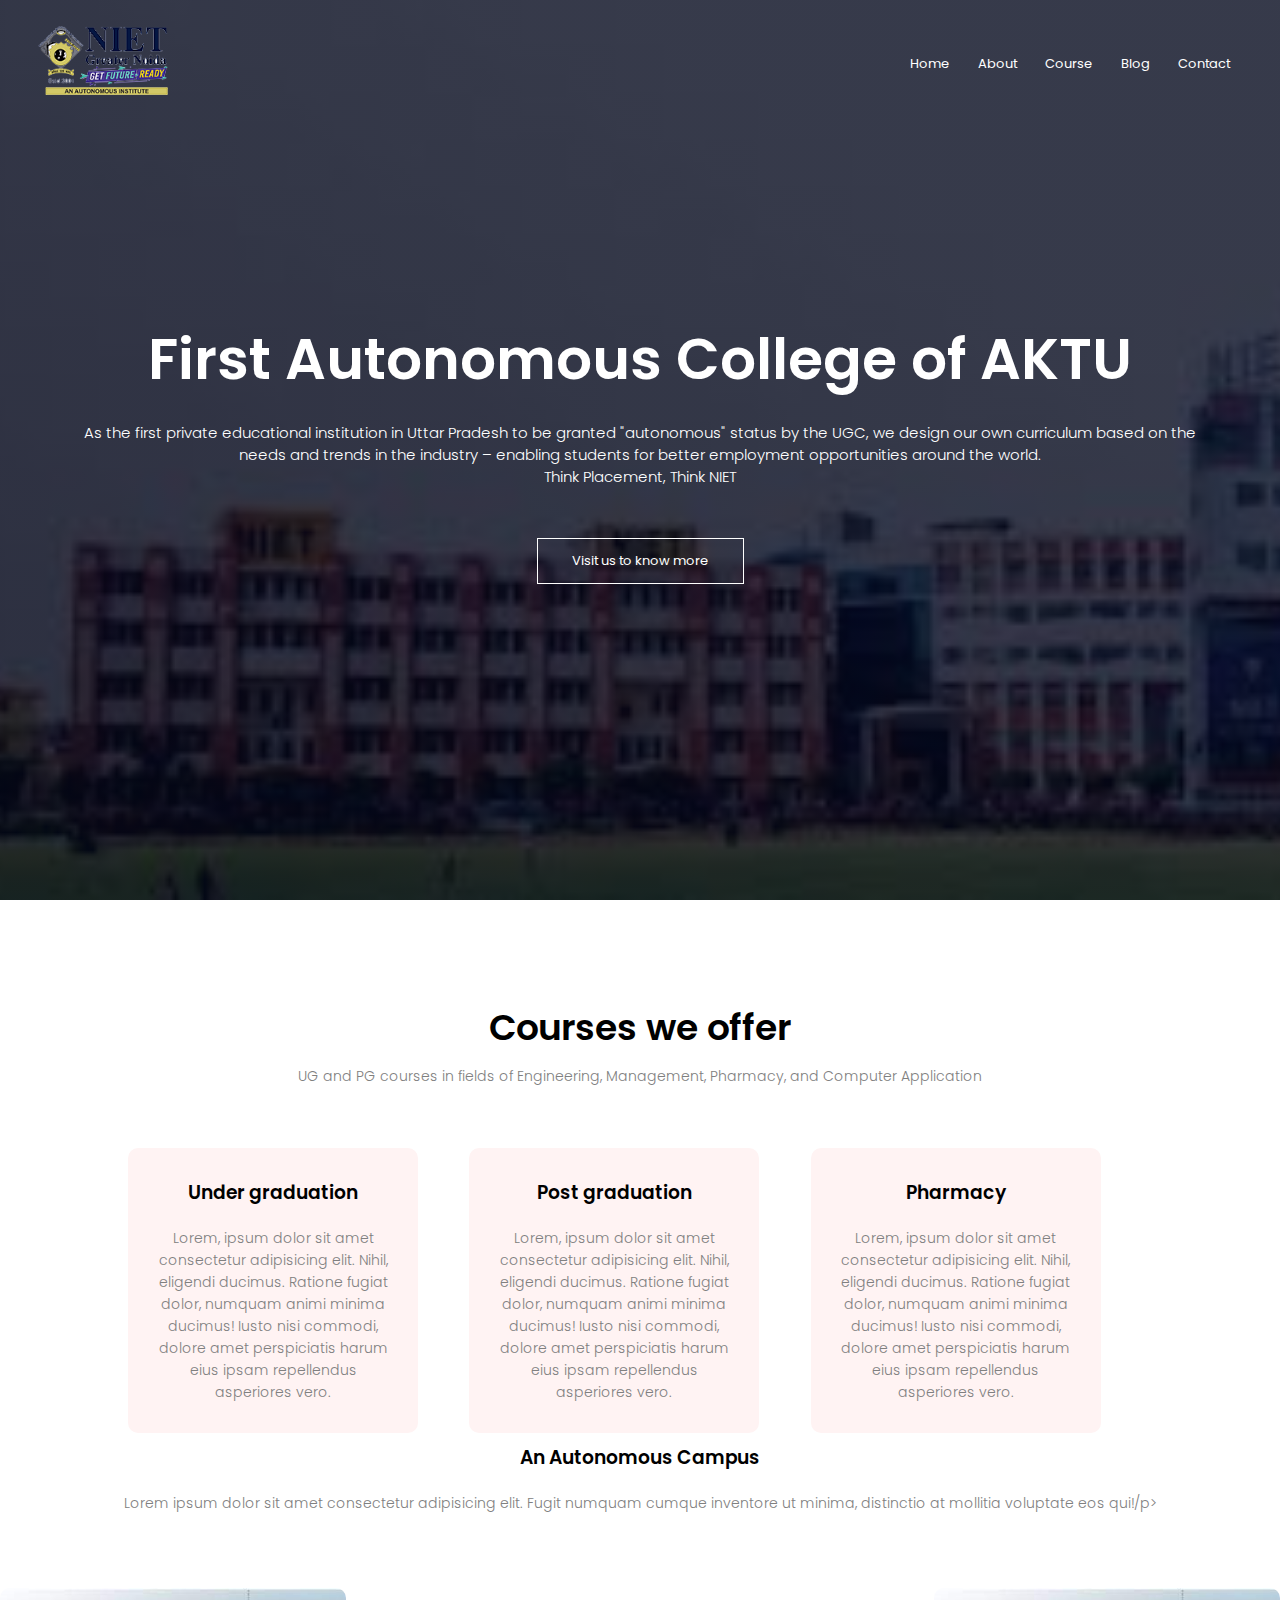
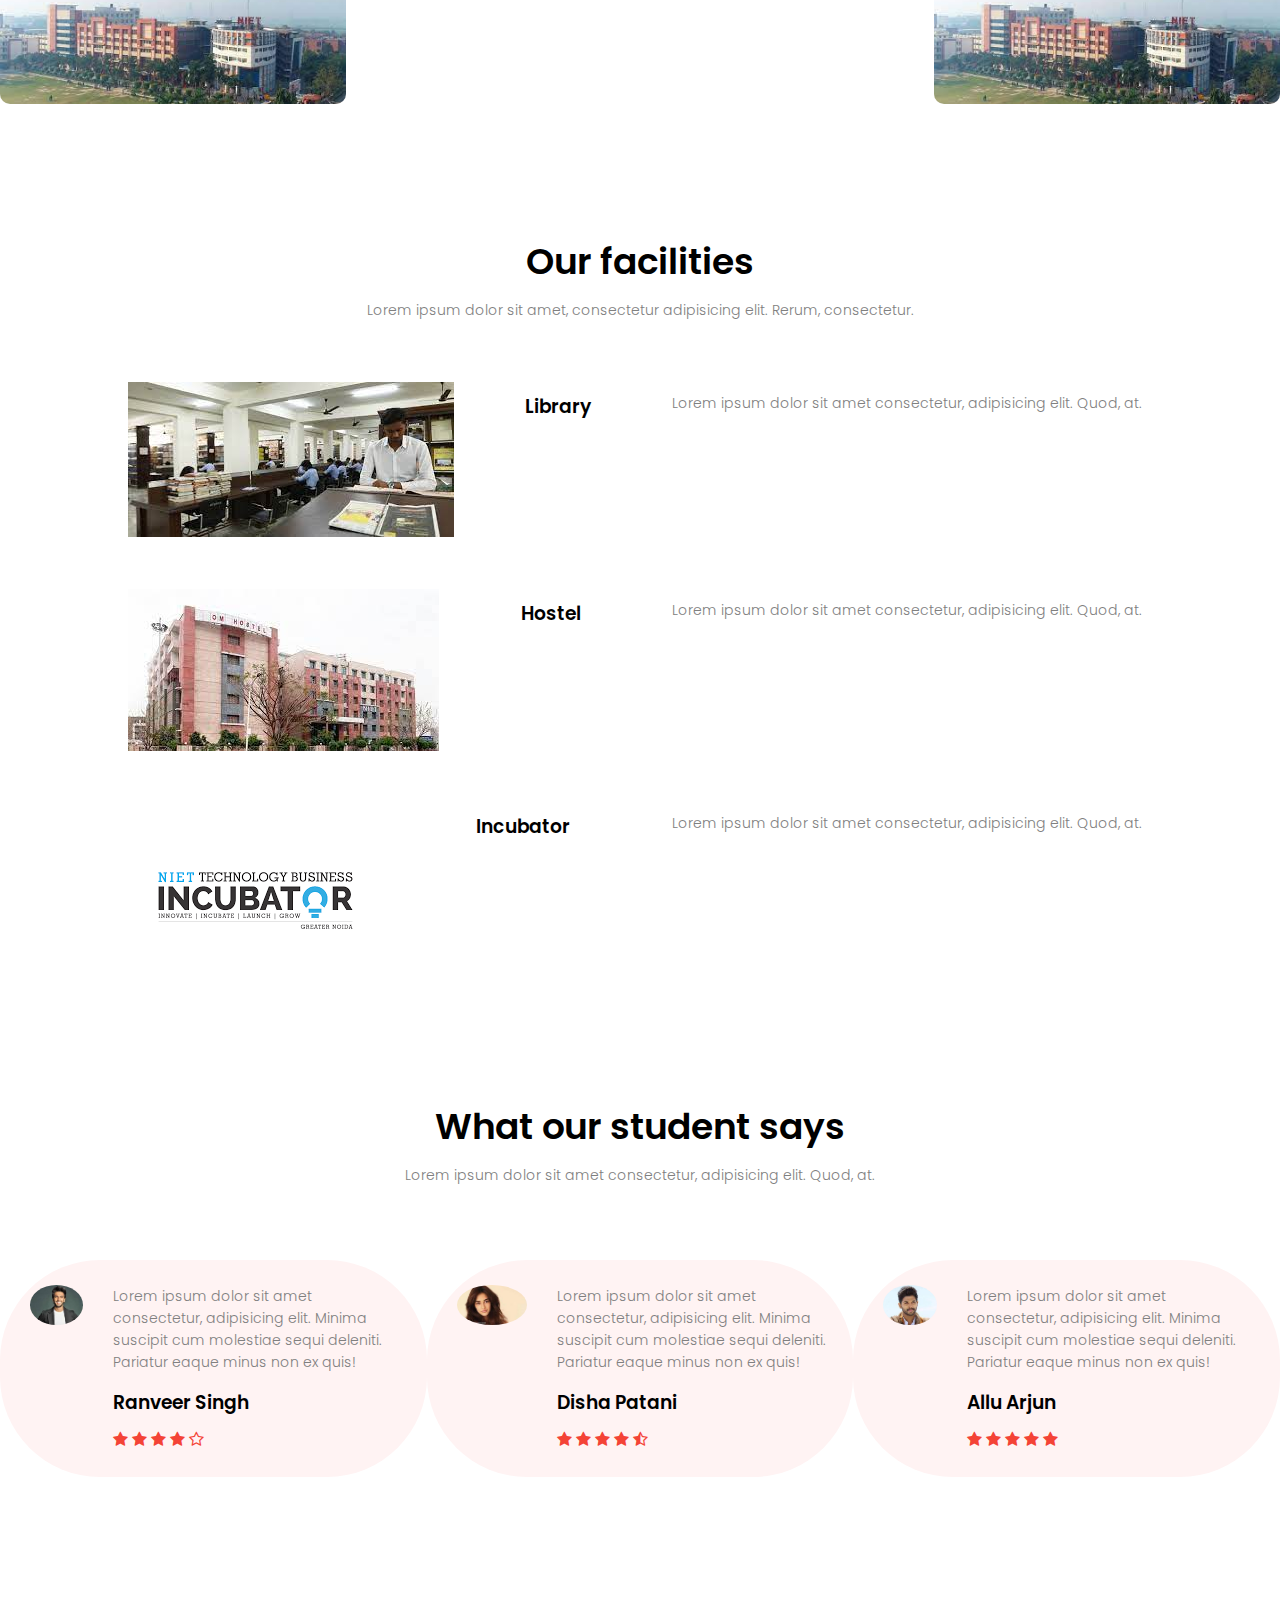
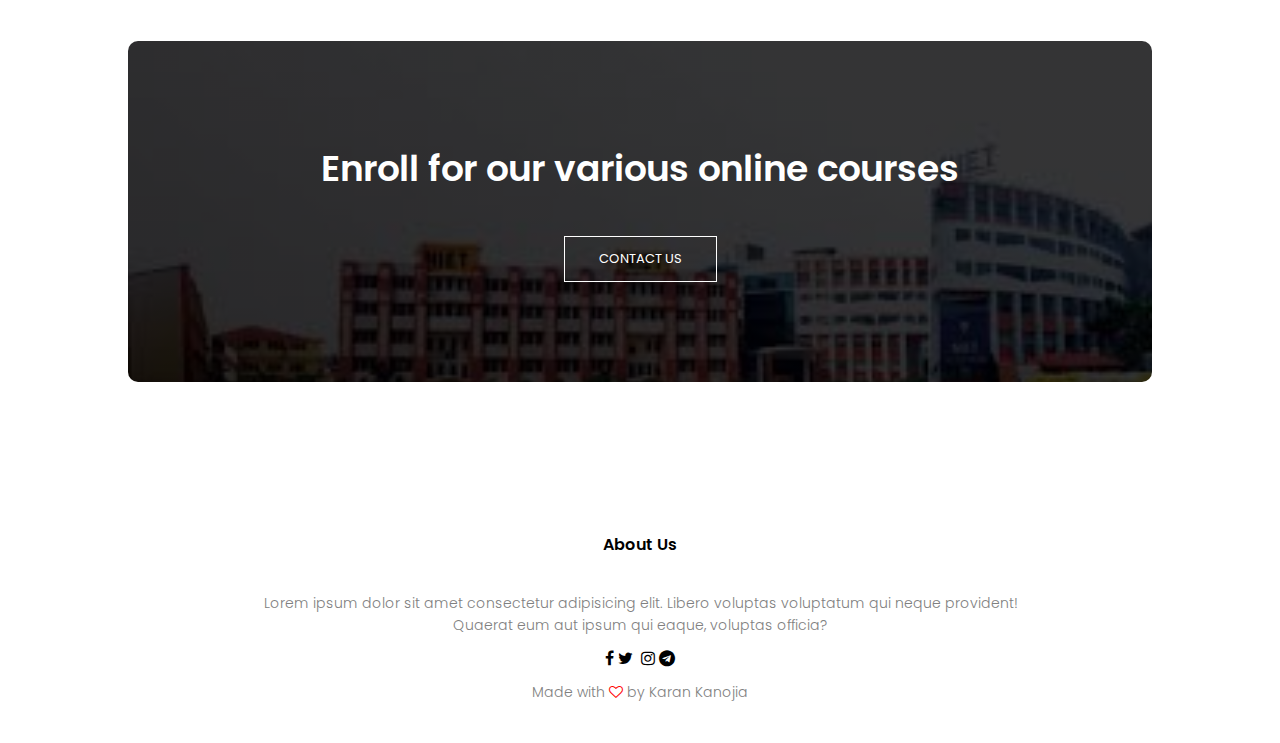
==== index.html @ f3db50bd "in progress" ====
<!DOCTYPE html>
<html lang="en">

<head>
    <meta charset="UTF-8">
    <meta http-equiv="X-UA-Compatible" content="IE=edge">
    <meta name="viewport" content="width=device-width, initial-scale=1.0">
    <title>NIET</title>
    <link rel="stylesheet" href="style.css">
    <link
        href="https://fonts.googleapis.com/css2?family=Alkalami&family=Inter+Tight:ital,wght@1,200&family=Poppins:ital,wght@0,200;0,700;1,600;1,700;1,800&family=Source+Sans+Pro:ital,wght@0,600;1,700&display=swap"
        rel="stylesheet">
    <link href="https://stackpath.bootstrapcdn.com/font-awesome/4.7.0/css/font-awesome.min.css" rel="stylesheet"
        integrity="sha384-wvfXpqpZZVQGK6TAh5PVlGOfQNHSoD2xbE+QkPxCAFlNEevoEH3Sl0sibVcOQVnN" crossorigin="anonymous">
</head>

<body>
    <section class="header">
        <nav>
            <a href="index.html"><img src="img/logo.png"></a>
            <div class="nav-links" id="navLinks">
                <i class="fa fa-times" onclick="hideMenu()"></i>
                <ul>
                    <li><a href="">Home</a></li>
                    <li><a href="">About</a></li>
                    <li><a href="">Course</a></li>
                    <li><a href="">Blog</a></li>
                    <li><a href="">Contact</a></li>
                </ul>
            </div>
            <i class="fa fa-bars" onclick="showMenu()"></i>
        </nav>
        <div class="text-box">
            <h1>First Autonomous College of AKTU</h1>
            <p>As the first private educational institution in Uttar Pradesh to be granted "autonomous" status by the
                UGC, we design
                our own curriculum based on the needs and trends in the industry – enabling students for better
                employment opportunities
                around the world.<br>Think Placement, Think NIET</p>
            <a href="" class="hero-btn">Visit us to know more</a>
        </div>

    </section>

    <section class="course">
        <h1>Courses we offer</h1>
        <p>UG and PG courses in fields of Engineering, Management, Pharmacy, and Computer Application</p>

        <div class="row">
            <div class="course-col">
                <h3>Under graduation</h3>
                <p>Lorem, ipsum dolor sit amet consectetur adipisicing elit. Nihil, eligendi ducimus. Ratione fugiat
                    dolor,
                    numquam animi minima ducimus! Iusto nisi commodi, dolore amet perspiciatis harum eius ipsam
                    repellendus
                    asperiores vero.</p>
            </div>
            <div class="course-col">
                <h3>Post graduation</h3>
                    <p>Lorem, ipsum dolor sit amet consectetur adipisicing elit. Nihil, eligendi ducimus. Ratione
                        fugiat dolor,
                        numquam animi minima ducimus! Iusto nisi commodi, dolore amet perspiciatis harum eius ipsam
                        repellendus
                        asperiores vero.</p>
            </div>
            <div class="course-col">
                <h3>Pharmacy</h3>
                <p>Lorem, ipsum dolor sit amet consectetur adipisicing elit. Nihil, eligendi ducimus. Ratione fugiat
                    dolor, numquam animi minima ducimus! Iusto nisi commodi, dolore amet perspiciatis harum eius ipsam
                    repellendus asperiores vero.</p>
            </div>
        </div>
    </section>
    <section class="capmus">
        <h3>An Autonomous Campus</h3>
        <p class="para">Lorem ipsum dolor sit amet consectetur adipisicing elit. Fugit numquam cumque inventore ut minima, distinctio at mollitia voluptate eos qui!/p>
        
            <div class="row">
                <div class="campus-col">
                    <img src="img/back.jpg" alt="">
                    <div class="layer">
                        <h3>Greater Nodia</h3>
                    </div>
                </div>
                <div class="campus-col">
                    <img src="img/back.jpg" alt="">
                    <div class="layer">
                        <h3>Greater Nodia</h3>
                    </div>
                </div>

            </div>
    </section>

    <!-------Facilities-------->
    <section  class="facilities">
        <h1>Our facilities</h1>
        <p>Lorem ipsum dolor sit amet, consectetur adipisicing elit. Rerum, consectetur.</p>

        <div class="row">
            <img src="img/library.jpg" alt="">
            <h3>Library</h3>
            <p>Lorem ipsum dolor sit amet consectetur, adipisicing elit. Quod, at.</p>
        </div>
        <div class="row">
            <img src="img/hostel.jpg" alt="">
            <h3>Hostel</h3>
            <p>Lorem ipsum dolor sit amet consectetur, adipisicing elit. Quod, at.</p>
        </div>
        <div class="row">
            <img src="img/incubator.png" alt="">
            <h3>Incubator</h3>
            <p>Lorem ipsum dolor sit amet consectetur, adipisicing elit. Quod, at.</p>
        </div>
    </section>

    <!-- Testimonial -->
    <section class="testimonials">
        <h1>What our student says</h1>
        <p>Lorem ipsum dolor sit amet consectetur, adipisicing elit. Quod, at.</p>

        <div class="row">
            <div class="testimonial-col">
                <img src="img/user1.jpg" alt="">
                <div>
                    <p>Lorem ipsum dolor sit amet consectetur, adipisicing elit. Minima suscipit cum molestiae sequi deleniti. Pariatur eaque minus non ex quis!</p>
                    <h3>Ranveer Singh</h3>
                    <i class="fa fa-star"></i>
                    <i class="fa fa-star"></i>
                    <i class="fa fa-star"></i>
                    <i class="fa fa-star"></i>
                    <i class="fa fa-star-o"></i>
                </div>
            </div>
            <div class="testimonial-col">
                <img src="img/user3.jpg" alt="">
                <div>
                    <p>Lorem ipsum dolor sit amet consectetur, adipisicing elit. Minima suscipit cum molestiae sequi deleniti.
                        Pariatur eaque minus non ex quis!</p>
                    <h3>Disha Patani</h3>
                    <i class="fa fa-star"></i>
                    <i class="fa fa-star"></i>
                    <i class="fa fa-star"></i>
                    <i class="fa fa-star"></i>
                    <i class="fa fa-star-half-o"></i>
                </div>
            </div>
            <div class="testimonial-col">
                <img src="img/user2.jpg" alt="">
                <div>
                    <p>Lorem ipsum dolor sit amet consectetur, adipisicing elit. Minima suscipit cum molestiae sequi deleniti.
                        Pariatur eaque minus non ex quis!</p>
                    <h3>Allu Arjun</h3>
                    <i class="fa fa-star"></i>
                    <i class="fa fa-star"></i>
                    <i class="fa fa-star"></i>
                    <i class="fa fa-star"></i>
                    <i class="fa fa-star"></i>
                </div>
            </div>
        </div>

    </section>


    <!-- Call to action -->

    <section class="cta">
        <h1>Enroll for our various online courses</h1>
        <a href="" class="hero-btn">CONTACT US</a>
    </section>

    <!--Footer -->
    <section class="footer">
        <h4>About Us</h4>
        <P>Lorem ipsum dolor sit amet consectetur adipisicing elit. Libero voluptas voluptatum qui neque provident! <br>Quaerat eum aut ipsum qui eaque, voluptas officia?</P>

        <div class="icons">
            <i class="fa fa-facebook"></i>
            <i class="fa fa-twitter"></i>
            <i class="fa fa-linkedln"></i>
            <i class="fa fa-instagram"></i>
            <i class="fa fa-telegram"></i>
        </div>
        <p>Made with <i class="fa fa-heart-o"></i> by Karan Kanojia</p>
    </section>

    <script>
        var navLinks = document.getElementById("navLinks");
        function showMenu() {
            navLinks.style.right = "0";
        }

        function hideMenu() {
            navLinks.style.right = "-200px";
        }
    </script>
</body>

</html>
---- style.css ----
*{
    margin: 0;
    padding: 0;
    font-family: 'Poppins',sans-serif;
}

.header {
    min-height: 100vh;
    width: 100%;
    background-image: linear-gradient(rgba(4,9,30,0.7),rgba(4, 9, 30, 0.7)), url(img/cover.jpg);
    background-position: center;
    background-size: cover;
    position: relative;
}

nav {
    display: flex;
    padding: 2% 3%;
    justify-content: space-between;
    align-items: center;
}

nav img {
    width: 130px;
}

.nav-links {
    flex: 1;
    text-align: right;
}

.nav-links ul li {
    list-style: none;
    display: inline-block;
    padding: 8px 12px;
    position: relative;
}

.nav-links ul li a {
    color: #fff;
    text-decoration: none;
    font-size: 13px;
}

.nav-links ul li a::after {
    content: '';
    width: 0%;
    height: 2px;
    background: #f44336;
    display: block;
    margin: auto;
}

.nav-links ul li :hover::after {
    width: 100%;
}

.text-box {
    width: 90%;
    color: #fff;
    position: absolute;
    top: 50%;
    left: 50%;
    transform: translate(-50%,-50%);
    text-align: center;
}

.text-box h1{
    font-size: 57px;
}

.text-box p{
    margin: 10px 0 40px;
    font-size: 15px;
    color: #fff;

}

.hero-btn {
    display: inline-block;
    text-decoration: none;
    color: #fff;
    border: 1px solid #fff;
    padding: 12px 34px;
    font-size: 13px;
    background: transparent;
    position: relative;
    cursor: pointer;
}

.hero-btn:hover {
    border: 1px solid #f44336;
    background:#f44336;
    transition: 1s;
}

nav .fa {
    display: none;
}

@media(max-width: 700px){
    .text-box h1{
        font-size: 20px;
    }
    .nav-links ul li {
        display: block;
    }
    .nav-links {
        position: absolute;
        background: #f44336;
        height: 100vh;
        width: 200px;
        top: 0;
        right: -200px;
        text-align: left;
        z-index: 2;
        transition: 1s;
    }
    nav .fa {
        display: block;
        color: #fff;
        margin: 10px;
        font-size: 22px;
        cursor: pointer;
    }
    .nav-links ul {
        padding: 30px;
    }
}



/*----- course ----- */
.course {
    width: 80%;
    margin: auto;
    text-align: center;
    padding-top: 100px;
}
h1{
    font-size: 36px;
    font-weight: 600;
}

p {
    color: grey;
    font-size: 14px;
    font-weight: 300;
    line-height: 22px;
    padding: 10px;
}

.row {
    margin-top: 5%;
    display: flex;
    justify-content: space-between;
}

.course-col {
    flex-basis: 31%;
    background: #fff3f3;
    border-radius: 10px;
    margin-right: 5%;
    padding: 20px 12px;
    box-sizing: border-box;
    transition: 0.5s;
}

h3 {
    text-align: center;
    font-weight: 600;
    margin: 10px 0;
}

.course-col:hover {
    box-shadow: 0 0 20px 0px rgba(0, 0, 0, 0.2);
}

@media(max-width: 700px) {
    .row {
        flex-direction: column;
        
    }
}

/*----- campus ----- */
.campus {
    width: 80%;
    margin: auto;
    text-align: center;
    padding-top: 50px;
}

.campus-col {
    flex-basis: 27%;
    border-radius: 10px;
    margin-bottom: 30px;
    position: relative;
    overflow: hidden;
}

.campus-col img {
    width: 100%;
    display: block;
}

.layer {
    background: transparent;
    height: 100%;
    width: 100%;
    position: absolute;
    top: 0;
    left: 0;
    transition: 0.5s;
}

.layer:hover {
    background: rgba(226, 0, 0, 0.7);
}

.para {
    text-align: center;
}

.layer h3 {
    width: 100%;
    font-weight: 500;
    color: #fff;
    font-size: 26px;
    bottom: 0;
    left: 50%;
    transform: translateX(-50%);
    position: absolute;
    opacity: 0;
    transition: 0.5s;
}

.layer:hover h3 {
    bottom: 40%;
    opacity: 1;
}

/* Facilities */

.facilities {
    width: 80%;
    margin: auto;
    text-align: center;
    padding-top: 100px;
}

.facilities-col {
    flex-basis: 31%;
    border-radius: 10px;
    margin-bottom: 5%;
    text-align: left;
}

.facilities-col img {
    width: 100%;
    border-radius: 10px;
}

.facilities-col p{
    padding: 0;
}

.facilities-col h3 {
    margin-top: 16px;
    margin-bottom: 15px;
    text-align: left;
}

/* testimnial */

.testimonials {
    width: 100%;
    margin: auto;
    padding-top: 100px;
    text-align: center;
}

.testimonial-col {
    flex-basis: 44%;
    border-radius: 100px;
    margin-bottom: 5%;
    text-align: left;
    background: #fff3f3;
    padding: 25px;
    cursor: pointer;
    display: flex;
}

.testimonial-col img {
    height: 40px;
    margin-left: 5px;
    margin-right: 30px;
    border-radius: 50%;
}

.testimonial-col p {
    padding: 0;
}

.testimonial-col h3 {
    margin-top: 15px;
   text-align: left;
}

.testimonial-col .fa {
    color: #f44336;
}

@media(max-width: 700px) {
    .testimonial-col img {
        margin-left: 0px;
        margin-right: 15px;
    }
}

/* Call to action */

.cta {
    margin: 100px auto;
    width: 80%;
    background-image: linear-gradient(rgba(0,0,0,0.7), rgba(0,0,0,0.7)),
    url(img/cover.jpg);
    background-position: center;
    background-size: cover;
    border-radius: 10px;
    text-align: center;
    padding: 100px 0;
}

.cta h1 {
    color: #fff;
    margin-bottom: 40px;
    padding: 0;
}

@media(max-width: 700px){
    .cta h1 {
        font-size: 24px;
    }
}

    /* footer */

.footer {
    width: 100%;
    text-align: center;
    padding: 30px 0;
}

.footer h4 {
    margin-bottom: 25px;
    margin-top: 20px;
    font-weight: 600;
}

/* .icons .fa {
    color: #f44336;
    margin: 0 13px;
    cursor: pointer;
    padding: 18px 0;
} */

.fa-heart-o {
    color: red;
}

    /* about us page */

.sub-header {
    height: 50vh;
    width: 100%;
    background-image: linear-gradient(rgba(4,9,30,0.7),rgba(4, 9, 30, 0.7)),url(img/banner.jpg);
    background-position: center;
    background-size: cover;
    color: #fff;
}

.sub-header h1{
    margin-top: 100px;
    text-align: center;
}

.about-us{
    width: 80%;
    margin: auto;
    padding: auto;
    padding-top: 80px;
    padding-bottom: 50p;
}

.about-col {
    flex-basis: 48%;
    padding: 30px 2px;
}

.about-col img {
    width: 100%;
}

.about-col h1 {
    padding-top: 0;
}

.about-col p {
    padding-top: 15px 0 25px;
}

.red-btn {
    border: 1px solid #f44336;
    background: transparent;
    color: #f44336;
}

.red-btn:hover {
    color:#fff;
}

    /*----blog-contet---*/

.blog-content {
    width: 80%;
    margin: auto;
    padding: 60px 0;
}

.blog-left {
    flex-basis: 65%;
}

.blog-left img {
    width: 100%;
}

.blog-left h2 {
    color: #222;
    font-weight: 600;
    margin: 30px 0;
    padding-left: 60px;
}

.blog-left p{
    color: #999;
    padding-left: 60px;
}


.blog-right {
    flex-basis: 32%;
}

.blog-right h3 {
    background: #f44336;
    color: #fff;
    padding: 7px 0;
    font-size: 16px;
    margin-bottom: 20px;
}

.blog-right div {
    display: flex;
    align-items: center;
    justify-content: space-between;
    color: #555;
    padding: 8px;
    padding-left:35px;
    padding-right: 37px;
    box-sizing: border-box;
}


.comment-box {
    border: 1px solid #ccc;
    margin: 50px ;
    padding: 10px 60px;
}

.comment-box h3 {
    text-align: left;
}

.comment-form input, .comment-form textarea {
    width: 100%;
    padding: 10px;
    margin: 15px 0;
    box-sizing: border-box;
    border: none;
    outline: none;
    background: #f0f0f0;
}

.comment-form button {
    margin: 10px 0;
}

@media(max-width: 700px) {
    .sub-header h1 {
        font-size: 24px;
    }
}
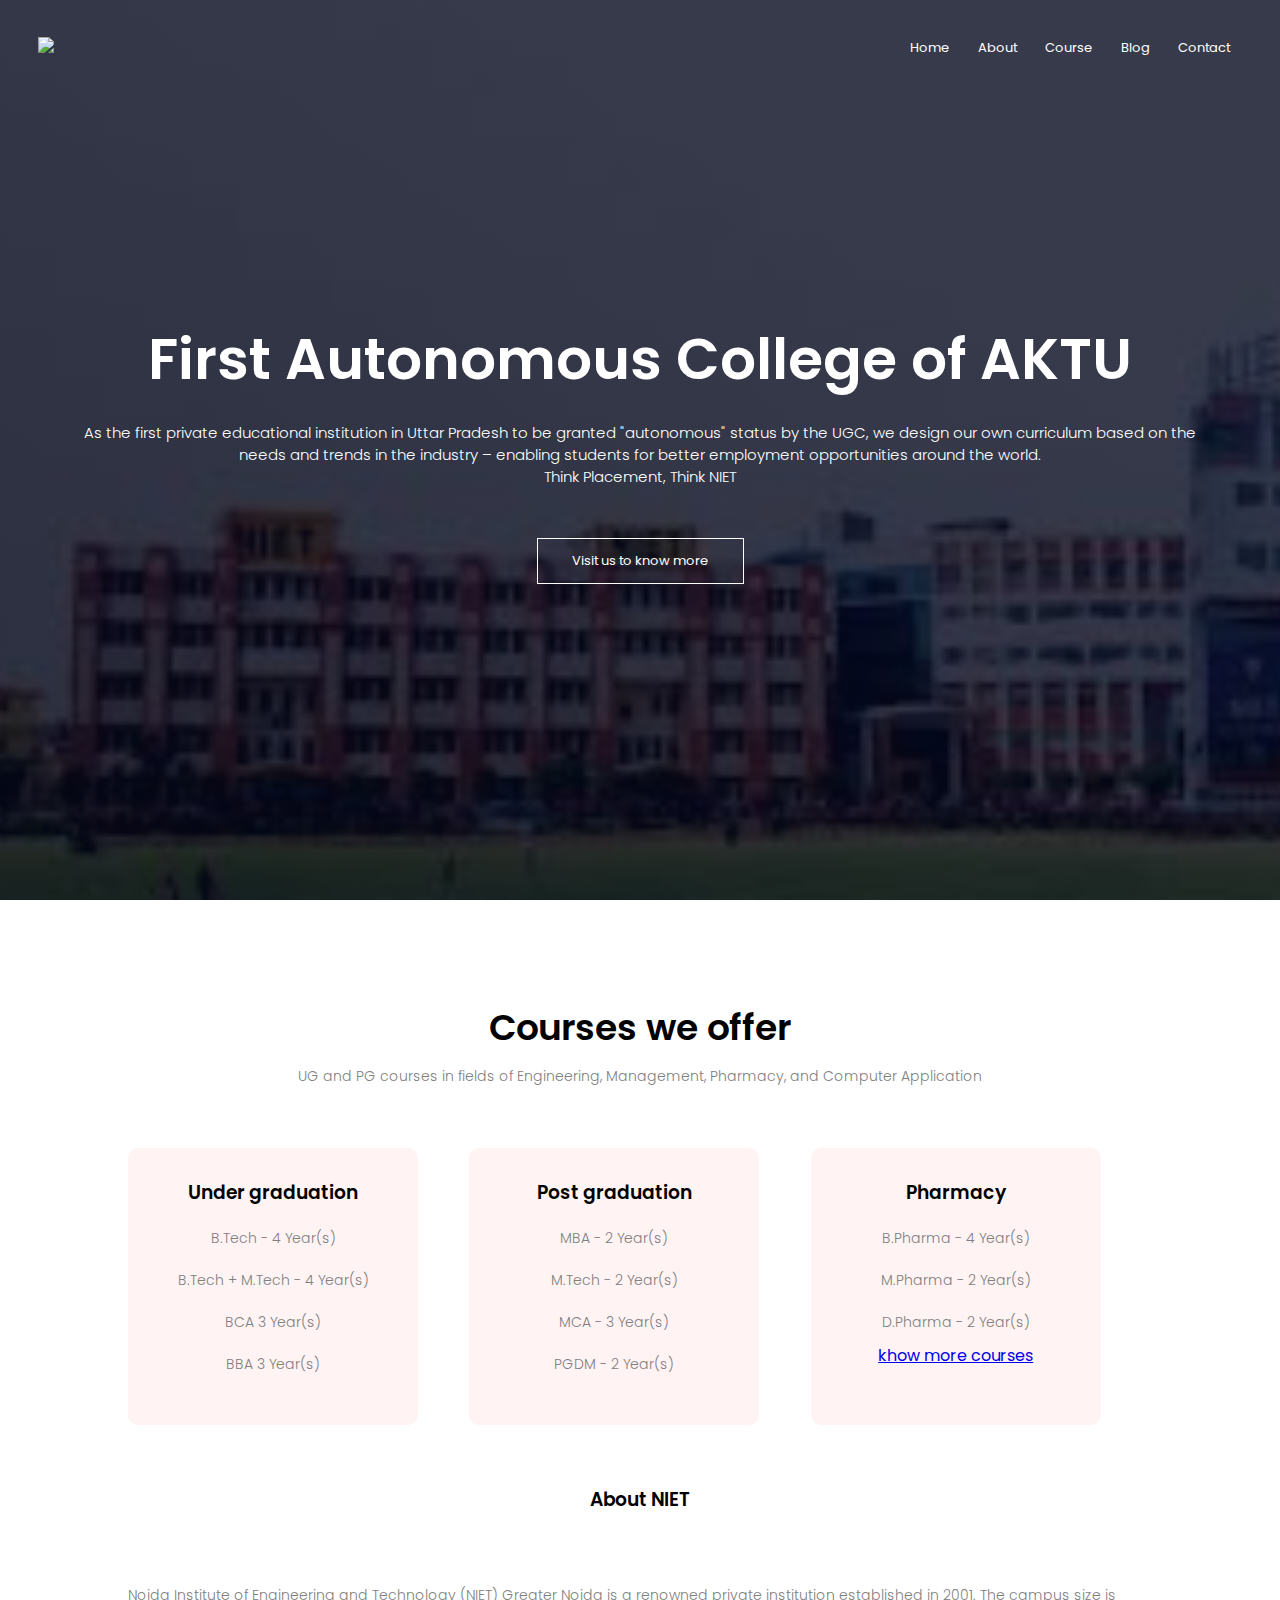
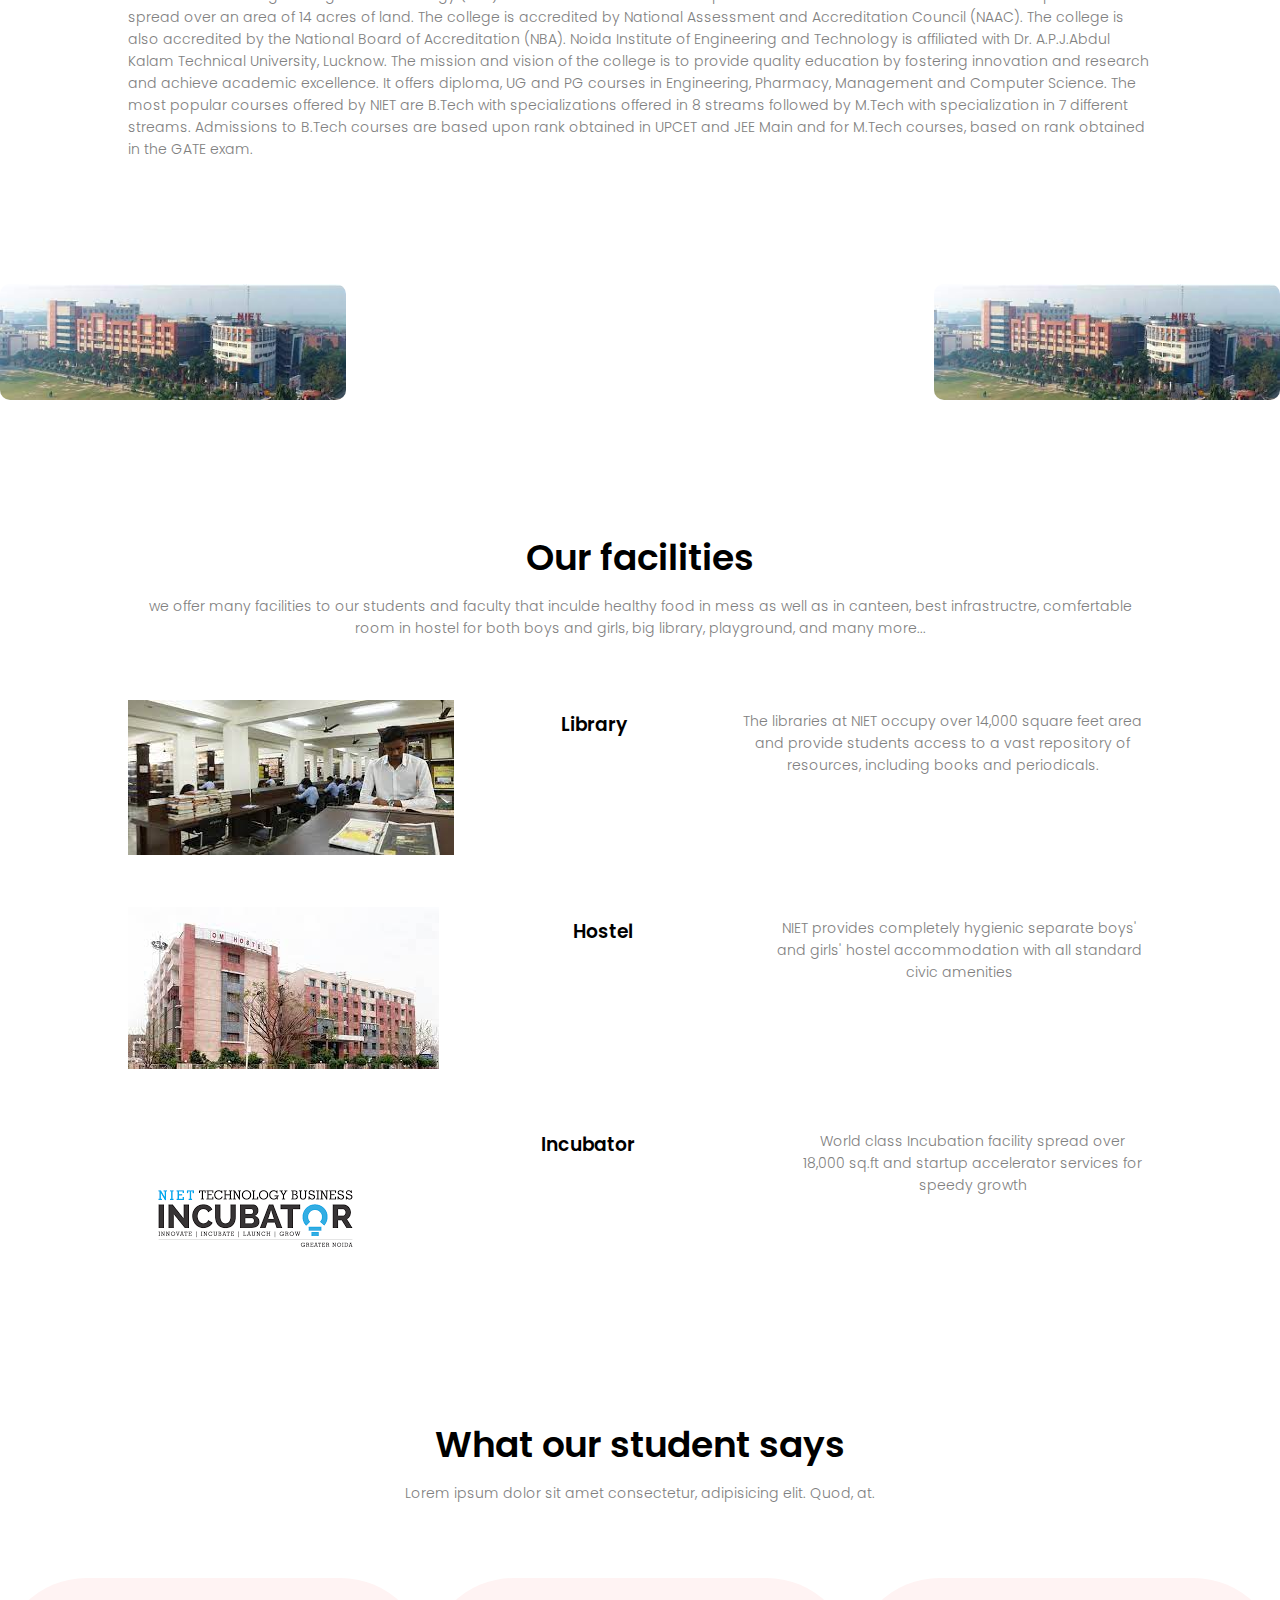
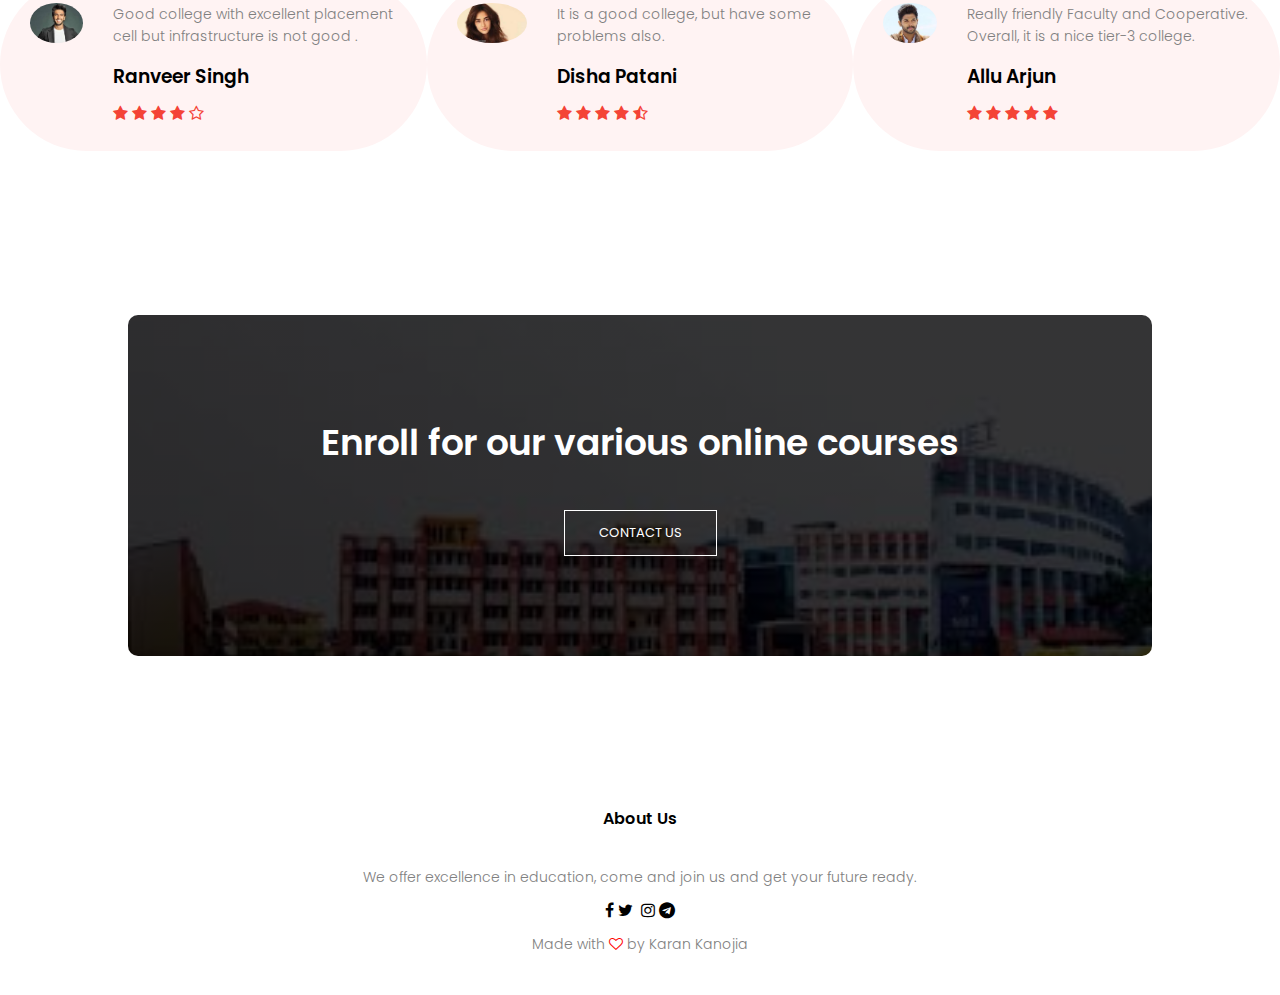
==== commit 432e406a: "modified content" ====
--- a/index.html
+++ b/index.html
@@ -17,15 +17,15 @@
 <body>
     <section class="header">
         <nav>
-            <a href="index.html"><img src="img/logo.png"></a>
+            <a href="index.html"><img src="https://www.dialeducation.com/assets/images/college/logo_1614573278.png"></a>
             <div class="nav-links" id="navLinks">
                 <i class="fa fa-times" onclick="hideMenu()"></i>
                 <ul>
-                    <li><a href="">Home</a></li>
-                    <li><a href="">About</a></li>
-                    <li><a href="">Course</a></li>
-                    <li><a href="">Blog</a></li>
-                    <li><a href="">Contact</a></li>
+                    <li><a href="index.html">Home</a></li>
+                    <li><a href="about.html">About</a></li>
+                    <li><a href="course.html">Course</a></li>
+                    <li><a href="blog.html">Blog</a></li>
+                    <li><a href="contact.html">Contact</a></li>
                 </ul>
             </div>
             <i class="fa fa-bars" onclick="showMenu()"></i>
@@ -49,68 +49,94 @@
         <div class="row">
             <div class="course-col">
                 <h3>Under graduation</h3>
-                <p>Lorem, ipsum dolor sit amet consectetur adipisicing elit. Nihil, eligendi ducimus. Ratione fugiat
-                    dolor,
-                    numquam animi minima ducimus! Iusto nisi commodi, dolore amet perspiciatis harum eius ipsam
-                    repellendus
-                    asperiores vero.</p>
+                <!-- <a href="https://zollege.in/college/169064-niet-greater-noida/courses-fees?slug=bachelor-of-technology-btech&course_type=Full-Time" target="_blank">B.Tech - 4 Year(s)</a> -->
+                <p>B.Tech - 4 Year(s)</p>
+                <p>B.Tech + M.Tech - 4 Year(s)</p>
+                <p>BCA 3 Year(s)</p>
+                <p>BBA 3 Year(s)</p>
+                </p>
             </div>
             <div class="course-col">
                 <h3>Post graduation</h3>
-                    <p>Lorem, ipsum dolor sit amet consectetur adipisicing elit. Nihil, eligendi ducimus. Ratione
-                        fugiat dolor,
-                        numquam animi minima ducimus! Iusto nisi commodi, dolore amet perspiciatis harum eius ipsam
-                        repellendus
-                        asperiores vero.</p>
+                <p>MBA - 2 Year(s)</p>
+                <p>M.Tech - 2 Year(s)</p>
+                <p>MCA - 3 Year(s)</p>
+                <p>PGDM - 2 Year(s)</p>
             </div>
             <div class="course-col">
                 <h3>Pharmacy</h3>
-                <p>Lorem, ipsum dolor sit amet consectetur adipisicing elit. Nihil, eligendi ducimus. Ratione fugiat
-                    dolor, numquam animi minima ducimus! Iusto nisi commodi, dolore amet perspiciatis harum eius ipsam
-                    repellendus asperiores vero.</p>
-            </div>
-        </div>
-    </section>
+                <p>B.Pharma - 4 Year(s)</p>
+                <p>M.Pharma - 2 Year(s)</p>
+                <p>D.Pharma - 2 Year(s)</p>
+                <a href="https://www.niet.co.in/" target="_blank">khow more courses</a>
+            </div>
+        </div>
+    </section>
+    <br>
+    <br>
     <section class="capmus">
-        <h3>An Autonomous Campus</h3>
-        <p class="para">Lorem ipsum dolor sit amet consectetur adipisicing elit. Fugit numquam cumque inventore ut minima, distinctio at mollitia voluptate eos qui!/p>
-        
-            <div class="row">
-                <div class="campus-col">
-                    <img src="img/back.jpg" alt="">
-                    <div class="layer">
-                        <h3>Greater Nodia</h3>
-                    </div>
-                </div>
-                <div class="campus-col">
-                    <img src="img/back.jpg" alt="">
-                    <div class="layer">
-                        <h3>Greater Nodia</h3>
-                    </div>
-                </div>
-
-            </div>
+        <h3>About NIET</h3>
+        <p class="blog-content">Noida Institute of Engineering and Technology (NIET) Greater Noida is a renowned private
+            institution established in 2001.
+            The campus size is spread over an area of 14 acres of land.
+            The college is accredited by National Assessment and Accreditation Council (NAAC). The college is also
+            accredited by the
+            National Board of Accreditation (NBA). Noida Institute of Engineering and Technology is affiliated with Dr.
+            A.P.J.Abdul
+            Kalam Technical University, Lucknow. The mission and vision of the college is to provide quality education
+            by fostering
+            innovation and research and achieve academic excellence. It offers diploma, UG and PG courses in
+            Engineering, Pharmacy, Management and Computer Science. The
+            most popular
+            courses offered by NIET are B.Tech with specializations offered in 8 streams followed by M.Tech with
+            specialization in 7
+            different streams. Admissions to B.Tech courses are based upon rank obtained in UPCET and JEE Main and
+            for M.Tech
+            courses, based on rank obtained in the GATE exam.</p>
+
+        <div class="row">
+            <div class="campus-col">
+                <img src="img/back.jpg" alt="">
+                <div class="layer">
+                    <h3>NIET</h3>
+                </div>
+            </div>
+            <div class="campus-col">
+                <img src="img/back.jpg" alt="">
+                <div class="layer">
+                    <h3>Greater Nodia</h3>
+                </div>
+            </div>
+
+        </div>
     </section>
 
     <!-------Facilities-------->
-    <section  class="facilities">
+    <section class="facilities">
         <h1>Our facilities</h1>
-        <p>Lorem ipsum dolor sit amet, consectetur adipisicing elit. Rerum, consectetur.</p>
+        <p>we offer many facilities to our students and faculty that inculde healthy food in mess as well as in canteen,
+            best infrastructre, comfertable room in hostel for both boys and girls, big library, playground, and many
+            more...
+        </p>
 
         <div class="row">
             <img src="img/library.jpg" alt="">
             <h3>Library</h3>
-            <p>Lorem ipsum dolor sit amet consectetur, adipisicing elit. Quod, at.</p>
+            <p class="para">The libraries at NIET occupy over 14,000 square feet area <br>and provide students access to a vast
+                repository of <br>resources, including books and periodicals.</p>
         </div>
         <div class="row">
             <img src="img/hostel.jpg" alt="">
             <h3>Hostel</h3>
-            <p>Lorem ipsum dolor sit amet consectetur, adipisicing elit. Quod, at.</p>
+            <p class="para">NIET provides completely hygienic separate boys' <br> and girls' hostel accommodation with all standard
+                <br> civic amenities
+            </p>
         </div>
         <div class="row">
             <img src="img/incubator.png" alt="">
             <h3>Incubator</h3>
-            <p>Lorem ipsum dolor sit amet consectetur, adipisicing elit. Quod, at.</p>
+            <p class="para">World class Incubation facility spread over <br>18,000 sq.ft
+                and startup accelerator services for<br> speedy growth</p>
         </div>
     </section>
 
@@ -123,7 +149,7 @@
             <div class="testimonial-col">
                 <img src="img/user1.jpg" alt="">
                 <div>
-                    <p>Lorem ipsum dolor sit amet consectetur, adipisicing elit. Minima suscipit cum molestiae sequi deleniti. Pariatur eaque minus non ex quis!</p>
+                    <p>Good college with excellent placement cell but infrastructure is not good .</p>
                     <h3>Ranveer Singh</h3>
                     <i class="fa fa-star"></i>
                     <i class="fa fa-star"></i>
@@ -135,8 +161,7 @@
             <div class="testimonial-col">
                 <img src="img/user3.jpg" alt="">
                 <div>
-                    <p>Lorem ipsum dolor sit amet consectetur, adipisicing elit. Minima suscipit cum molestiae sequi deleniti.
-                        Pariatur eaque minus non ex quis!</p>
+                    <p>It is a good college, but have some problems also.</p>
                     <h3>Disha Patani</h3>
                     <i class="fa fa-star"></i>
                     <i class="fa fa-star"></i>
@@ -148,8 +173,8 @@
             <div class="testimonial-col">
                 <img src="img/user2.jpg" alt="">
                 <div>
-                    <p>Lorem ipsum dolor sit amet consectetur, adipisicing elit. Minima suscipit cum molestiae sequi deleniti.
-                        Pariatur eaque minus non ex quis!</p>
+                    <p>Really friendly Faculty and Cooperative. Overall, it is a nice tier-3 college.
+                    </p>
                     <h3>Allu Arjun</h3>
                     <i class="fa fa-star"></i>
                     <i class="fa fa-star"></i>
@@ -167,13 +192,14 @@
 
     <section class="cta">
         <h1>Enroll for our various online courses</h1>
-        <a href="" class="hero-btn">CONTACT US</a>
+        <a href="contact.html" class="hero-btn">CONTACT US</a>
     </section>
 
     <!--Footer -->
     <section class="footer">
         <h4>About Us</h4>
-        <P>Lorem ipsum dolor sit amet consectetur adipisicing elit. Libero voluptas voluptatum qui neque provident! <br>Quaerat eum aut ipsum qui eaque, voluptas officia?</P>
+        <P> We offer excellence in education, come and join us and get your future ready.
+        </P>
 
         <div class="icons">
             <i class="fa fa-facebook"></i>
--- a/style.css
+++ b/style.css
@@ -107,7 +107,7 @@
         display: block;
     }
     .nav-links {
-        position: absolute;
+        position: fixed;
         background: #f44336;
         height: 100vh;
         width: 200px;
@@ -155,6 +155,11 @@
     margin-top: 5%;
     display: flex;
     justify-content: space-between;
+}
+
+.para {
+    text-align: justify;
+    text-justify:inter-word;
 }
 
 .course-col {
@@ -502,4 +507,61 @@
     .sub-header h1 {
         font-size: 24px;
     }
-}+}
+
+
+    /* contact us page */
+
+.location {
+    width: 80%;
+    margin: auto;
+    padding: 80px 0;
+}
+
+.location iframe {
+    width: 100%;
+}
+
+
+.contact-us {
+    width: 80%;
+    margin: auto;
+}
+
+
+.contact-col {
+    flex-basis: 48%;
+    margin-bottom: 30px;
+}
+
+.contact-col div{
+    display: flex;
+    align-items: center;
+    margin-bottom: 40px;;
+}
+
+.contact-col div .fa {
+    font-size: 28px;
+    color: #f44336;
+    margin: 10px;
+    margin-right: 30px;
+}
+
+.cont {
+    display: flex;
+    align-items: center;
+    margin-left: 135px;
+}
+/* .contact-col div h5 {
+    margin-bottom: 5px;
+} */
+
+.contact-col input, .contact-col textarea {
+    width: 100%;
+    padding: 15px;
+    margin-bottom: 17px;
+    outline: none;
+    border: 1px solid #ccc;
+    box-sizing: border-box;
+}
+
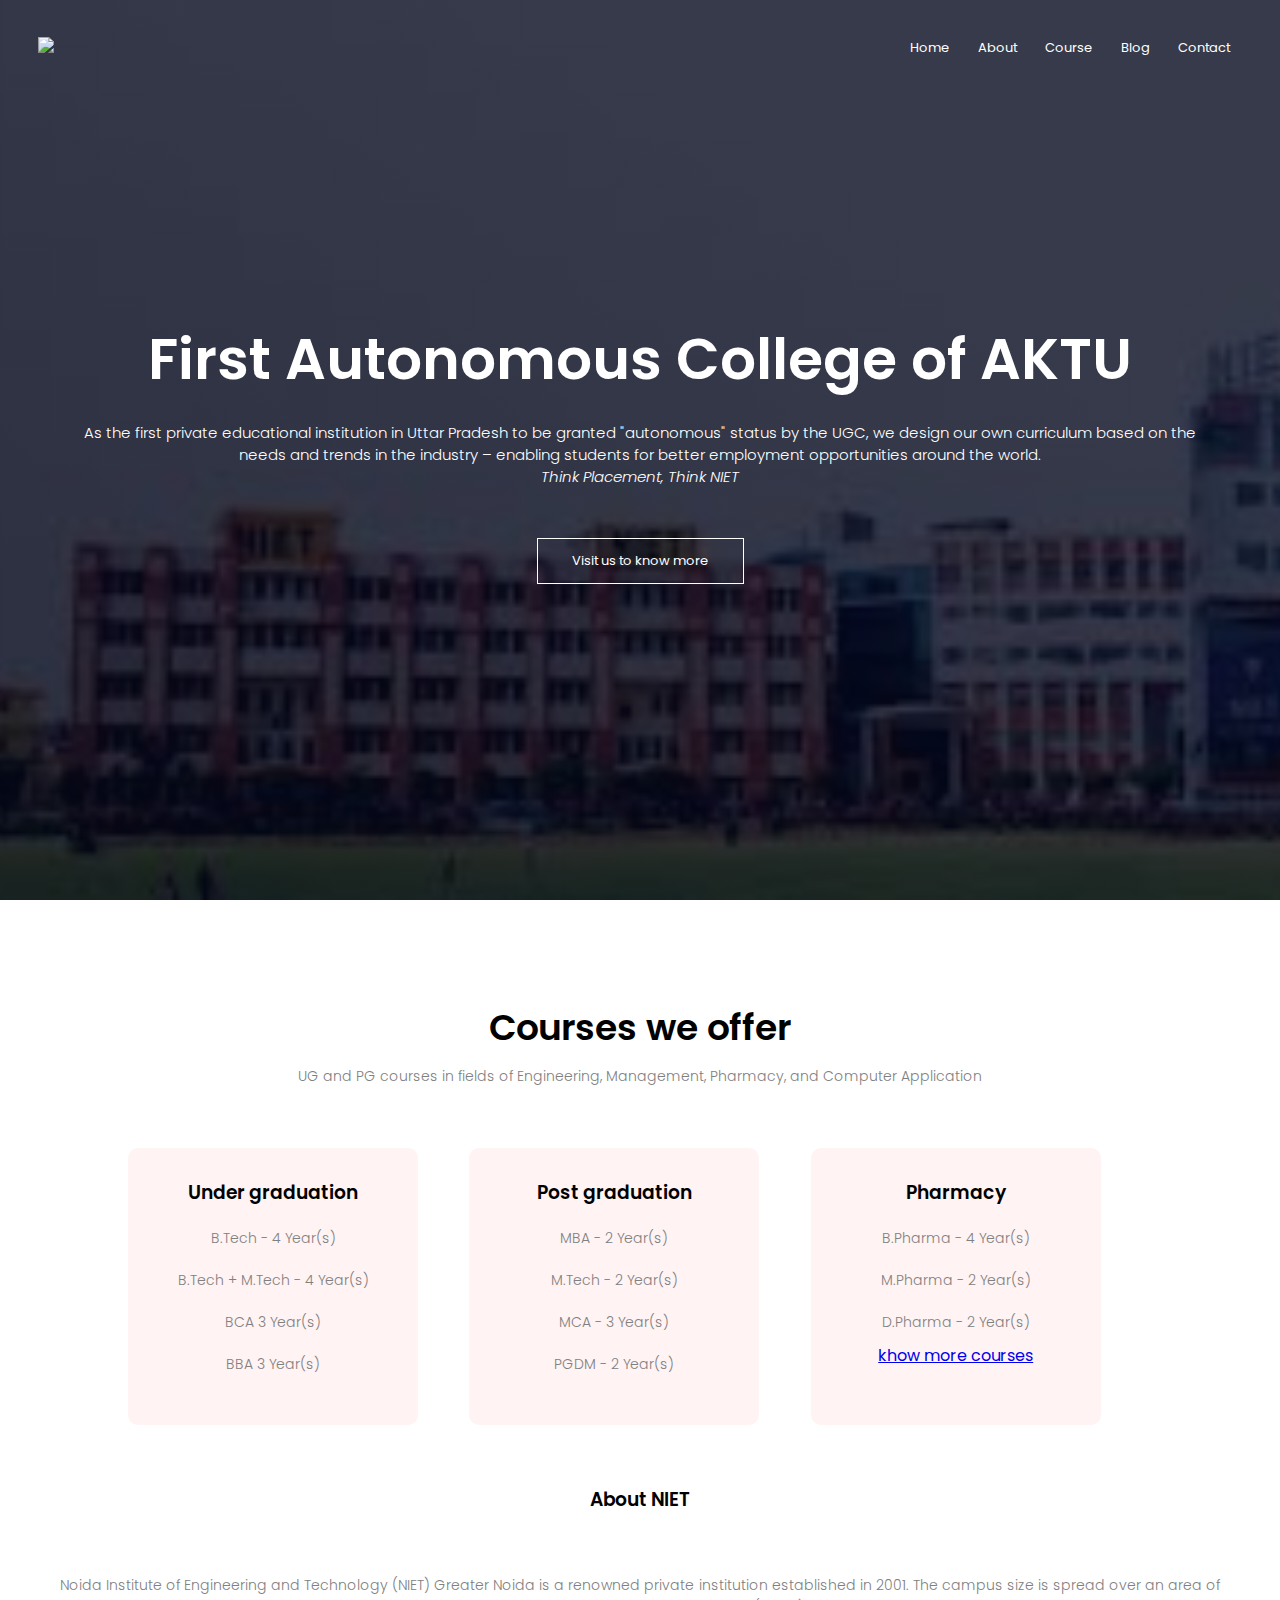
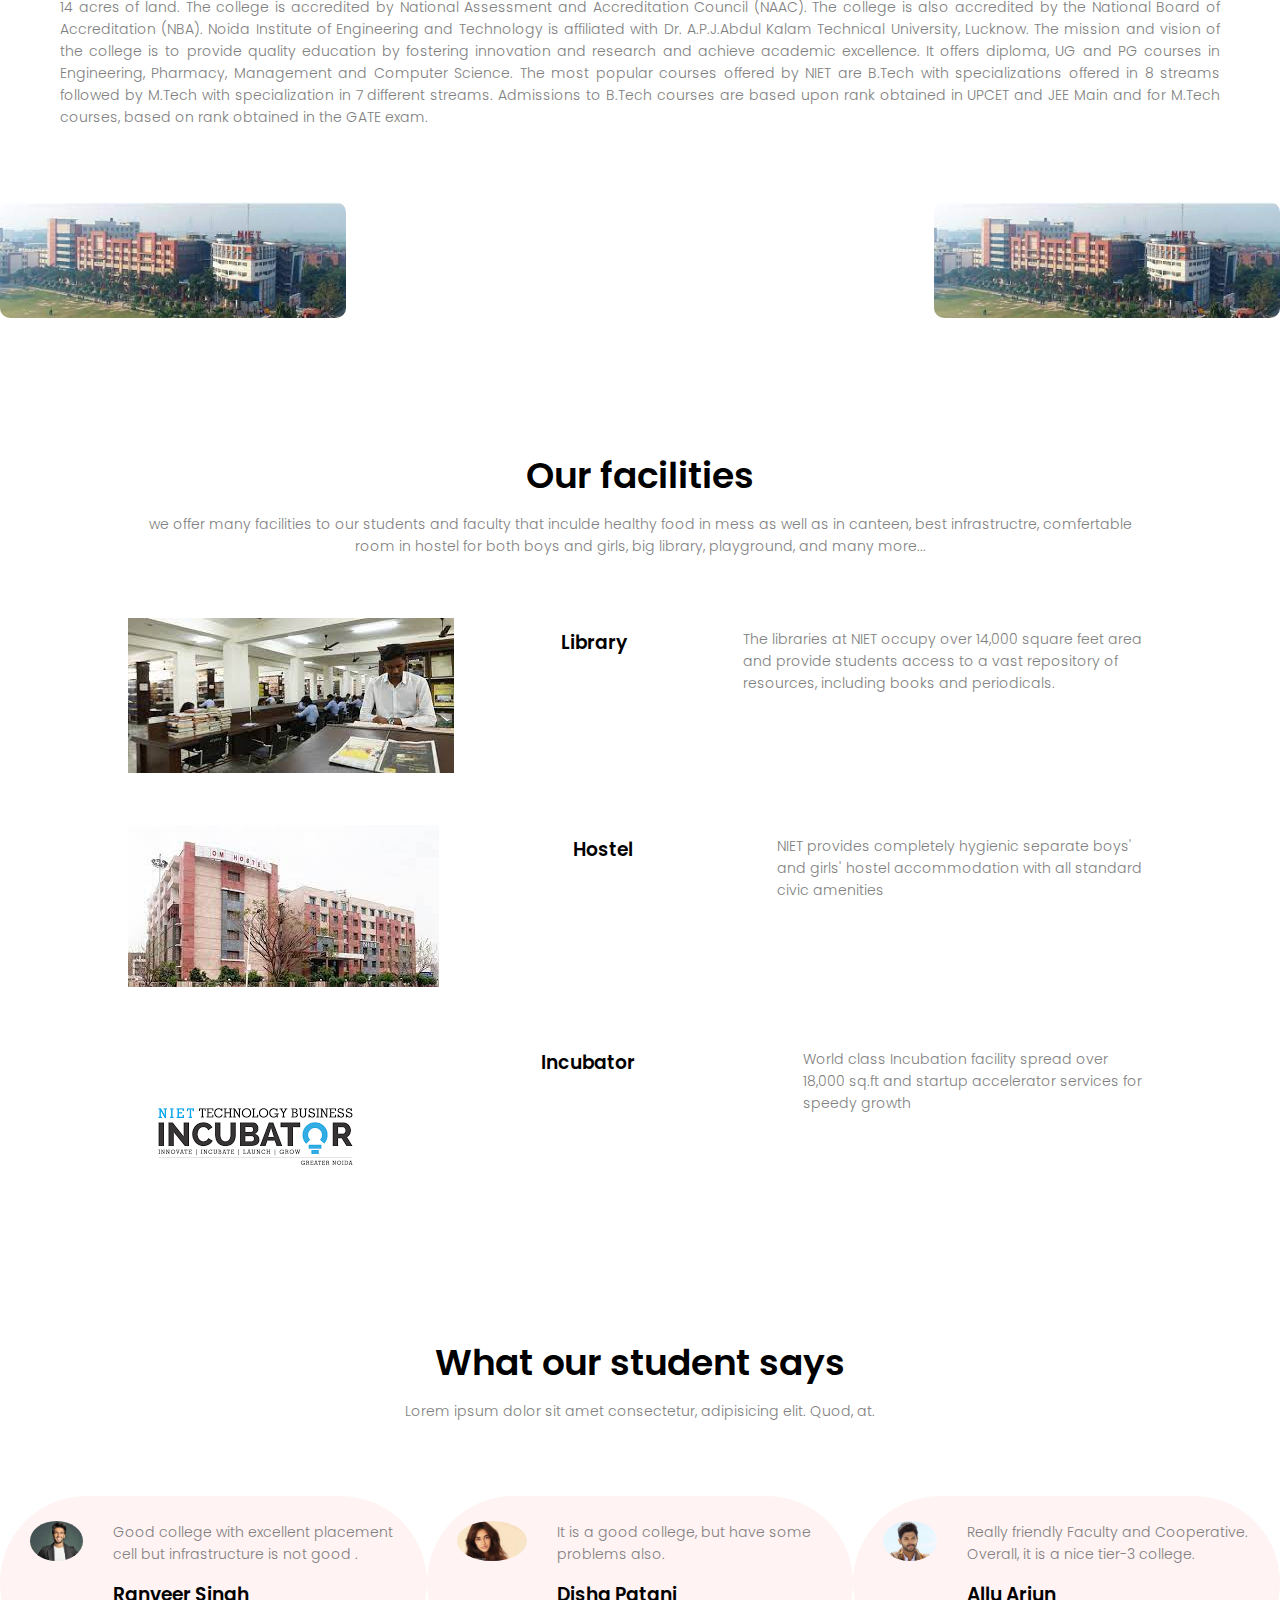
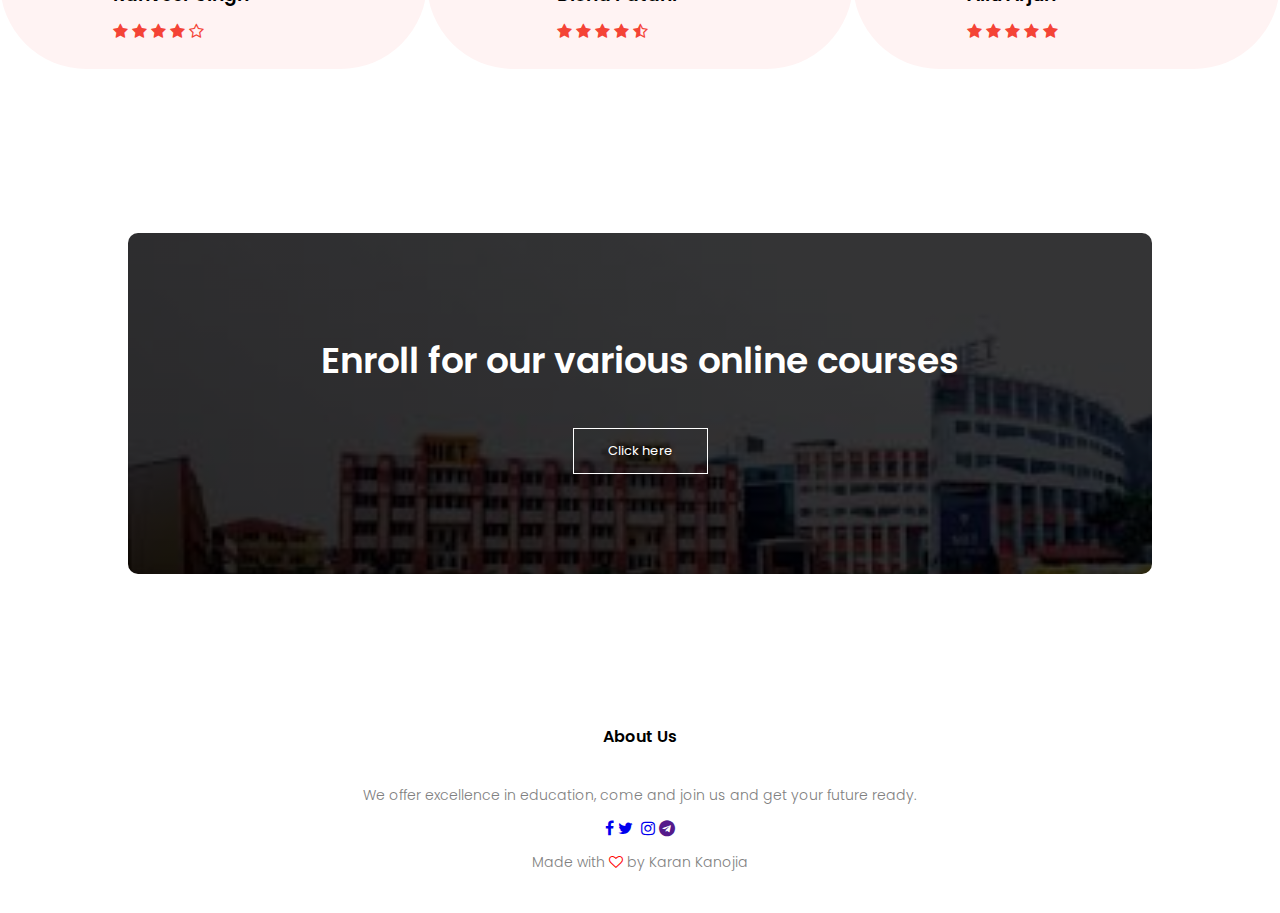
==== commit 9665de01: "final touch" ====
--- a/index.html
+++ b/index.html
@@ -36,8 +36,11 @@
                 UGC, we design
                 our own curriculum based on the needs and trends in the industry – enabling students for better
                 employment opportunities
-                around the world.<br>Think Placement, Think NIET</p>
-            <a href="" class="hero-btn">Visit us to know more</a>
+                around the world.
+                <br>
+                <I>Think Placement, Think NIET</I>
+                </p>
+            <a href="https://www.niet.co.in/" class="hero-btn" target="_blank">Visit us to know more</a>
         </div>
 
     </section>
@@ -192,8 +195,12 @@
 
     <section class="cta">
         <h1>Enroll for our various online courses</h1>
-        <a href="contact.html" class="hero-btn">CONTACT US</a>
-    </section>
+        <a href="course.html" class="hero-btn">Click here</a>
+    </section>
+
+    
+    
+
 
     <!--Footer -->
     <section class="footer">
@@ -202,11 +209,11 @@
         </P>
 
         <div class="icons">
-            <i class="fa fa-facebook"></i>
-            <i class="fa fa-twitter"></i>
-            <i class="fa fa-linkedln"></i>
-            <i class="fa fa-instagram"></i>
-            <i class="fa fa-telegram"></i>
+            <a href="https://www.facebook.com/NIET.Gr.Noida/"><i class="fa fa-facebook"></i></a>
+            <a href="https://twitter.com/niet_grnoida?lang=en"><i class="fa fa-twitter"></i></a>
+            <a href="https://www.linkedin.com/school/noida-institute-of-engineering-&-technology/?originalSubdomain=in"><i class="fa fa-linkedln"></i></a>
+            <a href="https://www.instagram.com/nietgreaternoida/?hl=en"><i class="fa fa-instagram"></i></a>
+            <a href=""><i class="fa fa-telegram"></i></a>            
         </div>
         <p>Made with <i class="fa fa-heart-o"></i> by Karan Kanojia</p>
     </section>
--- a/style.css
+++ b/style.css
@@ -1,14 +1,13 @@
-
-*{
+* {
     margin: 0;
     padding: 0;
-    font-family: 'Poppins',sans-serif;
+    font-family: 'Poppins', sans-serif;
 }
 
 .header {
     min-height: 100vh;
     width: 100%;
-    background-image: linear-gradient(rgba(4,9,30,0.7),rgba(4, 9, 30, 0.7)), url(img/cover.jpg);
+    background-image: linear-gradient(rgba(4, 9, 30, 0.7), rgba(4, 9, 30, 0.7)), url(img/cover.jpg);
     background-position: center;
     background-size: cover;
     position: relative;
@@ -62,15 +61,15 @@
     position: absolute;
     top: 50%;
     left: 50%;
-    transform: translate(-50%,-50%);
-    text-align: center;
-}
-
-.text-box h1{
+    transform: translate(-50%, -50%);
+    text-align: center;
+}
+
+.text-box h1 {
     font-size: 57px;
 }
 
-.text-box p{
+.text-box p {
     margin: 10px 0 40px;
     font-size: 15px;
     color: #fff;
@@ -91,7 +90,7 @@
 
 .hero-btn:hover {
     border: 1px solid #f44336;
-    background:#f44336;
+    background: #f44336;
     transition: 1s;
 }
 
@@ -99,13 +98,15 @@
     display: none;
 }
 
-@media(max-width: 700px){
-    .text-box h1{
+@media(max-width: 700px) {
+    .text-box h1 {
         font-size: 20px;
     }
+
     .nav-links ul li {
         display: block;
     }
+
     .nav-links {
         position: fixed;
         background: #f44336;
@@ -117,6 +118,7 @@
         z-index: 2;
         transition: 1s;
     }
+
     nav .fa {
         display: block;
         color: #fff;
@@ -124,6 +126,7 @@
         font-size: 22px;
         cursor: pointer;
     }
+
     .nav-links ul {
         padding: 30px;
     }
@@ -138,7 +141,8 @@
     text-align: center;
     padding-top: 100px;
 }
-h1{
+
+h1 {
     font-size: 36px;
     font-weight: 600;
 }
@@ -159,7 +163,7 @@
 
 .para {
     text-align: justify;
-    text-justify:inter-word;
+    text-justify: inter-word;
 }
 
 .course-col {
@@ -172,6 +176,8 @@
     transition: 0.5s;
 }
 
+
+
 h3 {
     text-align: center;
     font-weight: 600;
@@ -185,7 +191,7 @@
 @media(max-width: 700px) {
     .row {
         flex-direction: column;
-        
+
     }
 }
 
@@ -225,7 +231,8 @@
 }
 
 .para {
-    text-align: center;
+    text-align: justify;
+
 }
 
 .layer h3 {
@@ -267,7 +274,7 @@
     border-radius: 10px;
 }
 
-.facilities-col p{
+.facilities-col p {
     padding: 0;
 }
 
@@ -310,7 +317,7 @@
 
 .testimonial-col h3 {
     margin-top: 15px;
-   text-align: left;
+    text-align: left;
 }
 
 .testimonial-col .fa {
@@ -329,8 +336,8 @@
 .cta {
     margin: 100px auto;
     width: 80%;
-    background-image: linear-gradient(rgba(0,0,0,0.7), rgba(0,0,0,0.7)),
-    url(img/cover.jpg);
+    background-image: linear-gradient(rgba(0, 0, 0, 0.7), rgba(0, 0, 0, 0.7)),
+        url(img/cover.jpg);
     background-position: center;
     background-size: cover;
     border-radius: 10px;
@@ -344,13 +351,13 @@
     padding: 0;
 }
 
-@media(max-width: 700px){
+@media(max-width: 700px) {
     .cta h1 {
         font-size: 24px;
     }
 }
 
-    /* footer */
+/* footer */
 
 .footer {
     width: 100%;
@@ -375,36 +382,47 @@
     color: red;
 }
 
-    /* about us page */
+/* about us page */
 
 .sub-header {
     height: 50vh;
     width: 100%;
-    background-image: linear-gradient(rgba(4,9,30,0.7),rgba(4, 9, 30, 0.7)),url(img/banner.jpg);
+    background-image: linear-gradient(rgba(4, 9, 30, 0.7), rgba(4, 9, 30, 0.7)), url(img/banner.jpg);
     background-position: center;
     background-size: cover;
     color: #fff;
 }
 
-.sub-header h1{
+.sub-header h1 {
     margin-top: 100px;
     text-align: center;
 }
 
-.about-us{
+.about-map {
+    /* margin-left: 85px; */
+    margin-top: 40px;
+    text-align: center;
+}
+
+
+.about-us {
     width: 80%;
     margin: auto;
     padding: auto;
-    padding-top: 80px;
-    padding-bottom: 50p;
-}
+    padding-top: 30px;
+    /* padding-bottom: px; */
+}
+
 
 .about-col {
-    flex-basis: 48%;
+    flex-basis: 50%;
     padding: 30px 2px;
-}
-
-.about-col img {
+    text-align: justify;
+}
+
+.about-col img 
+{
+    margin-left: 40px;
     width: 100%;
 }
 
@@ -423,15 +441,31 @@
 }
 
 .red-btn:hover {
-    color:#fff;
-}
-
-    /*----blog-contet---*/
+    color: #fff;
+}
+
+/*----blog-contet---*/
+
+.blog-column {
+    margin-left: 60px;
+    text-align: justify;
+    width: fit-content;
+    margin-right: 60px;
+}
+
+.frame {
+    margin-left: 16vh;
+}
+
+.blog-img {
+    width: 60%;
+    margin: 10px;
+}
 
 .blog-content {
-    width: 80%;
-    margin: auto;
-    padding: 60px 0;
+    margin: 50px;
+    width: fit-content;
+    text-align: justify;
 }
 
 .blog-left {
@@ -449,9 +483,17 @@
     padding-left: 60px;
 }
 
-.blog-left p{
+.blog-left h1 {
+    color: #222;
+    font-weight: 600;
+    margin: 30px 0;
+    padding-left: 60px;
+}
+
+.blog-left p {
     color: #999;
-    padding-left: 60px;
+    padding-left: 0px;
+    text-align: justify;
 }
 
 
@@ -473,15 +515,21 @@
     justify-content: space-between;
     color: #555;
     padding: 8px;
-    padding-left:35px;
+    padding-left: 35px;
     padding-right: 37px;
     box-sizing: border-box;
 }
 
+/* .Blog {
+    box-sizing: border-box;
+    box-sizing: 1px solid black;
+    border: #222;
+} */
+
 
 .comment-box {
     border: 1px solid #ccc;
-    margin: 50px ;
+    margin: 50px;
     padding: 10px 60px;
 }
 
@@ -489,7 +537,8 @@
     text-align: left;
 }
 
-.comment-form input, .comment-form textarea {
+.comment-form input,
+.comment-form textarea {
     width: 100%;
     padding: 10px;
     margin: 15px 0;
@@ -510,7 +559,7 @@
 }
 
 
-    /* contact us page */
+/* contact us page */
 
 .location {
     width: 80%;
@@ -534,10 +583,11 @@
     margin-bottom: 30px;
 }
 
-.contact-col div{
+.contact-col div {
     display: flex;
     align-items: center;
-    margin-bottom: 40px;;
+    margin-bottom: 40px;
+    ;
 }
 
 .contact-col div .fa {
@@ -552,16 +602,17 @@
     align-items: center;
     margin-left: 135px;
 }
+
 /* .contact-col div h5 {
     margin-bottom: 5px;
 } */
 
-.contact-col input, .contact-col textarea {
+.contact-col input,
+.contact-col textarea {
     width: 100%;
     padding: 15px;
     margin-bottom: 17px;
     outline: none;
     border: 1px solid #ccc;
     box-sizing: border-box;
-}
-
+}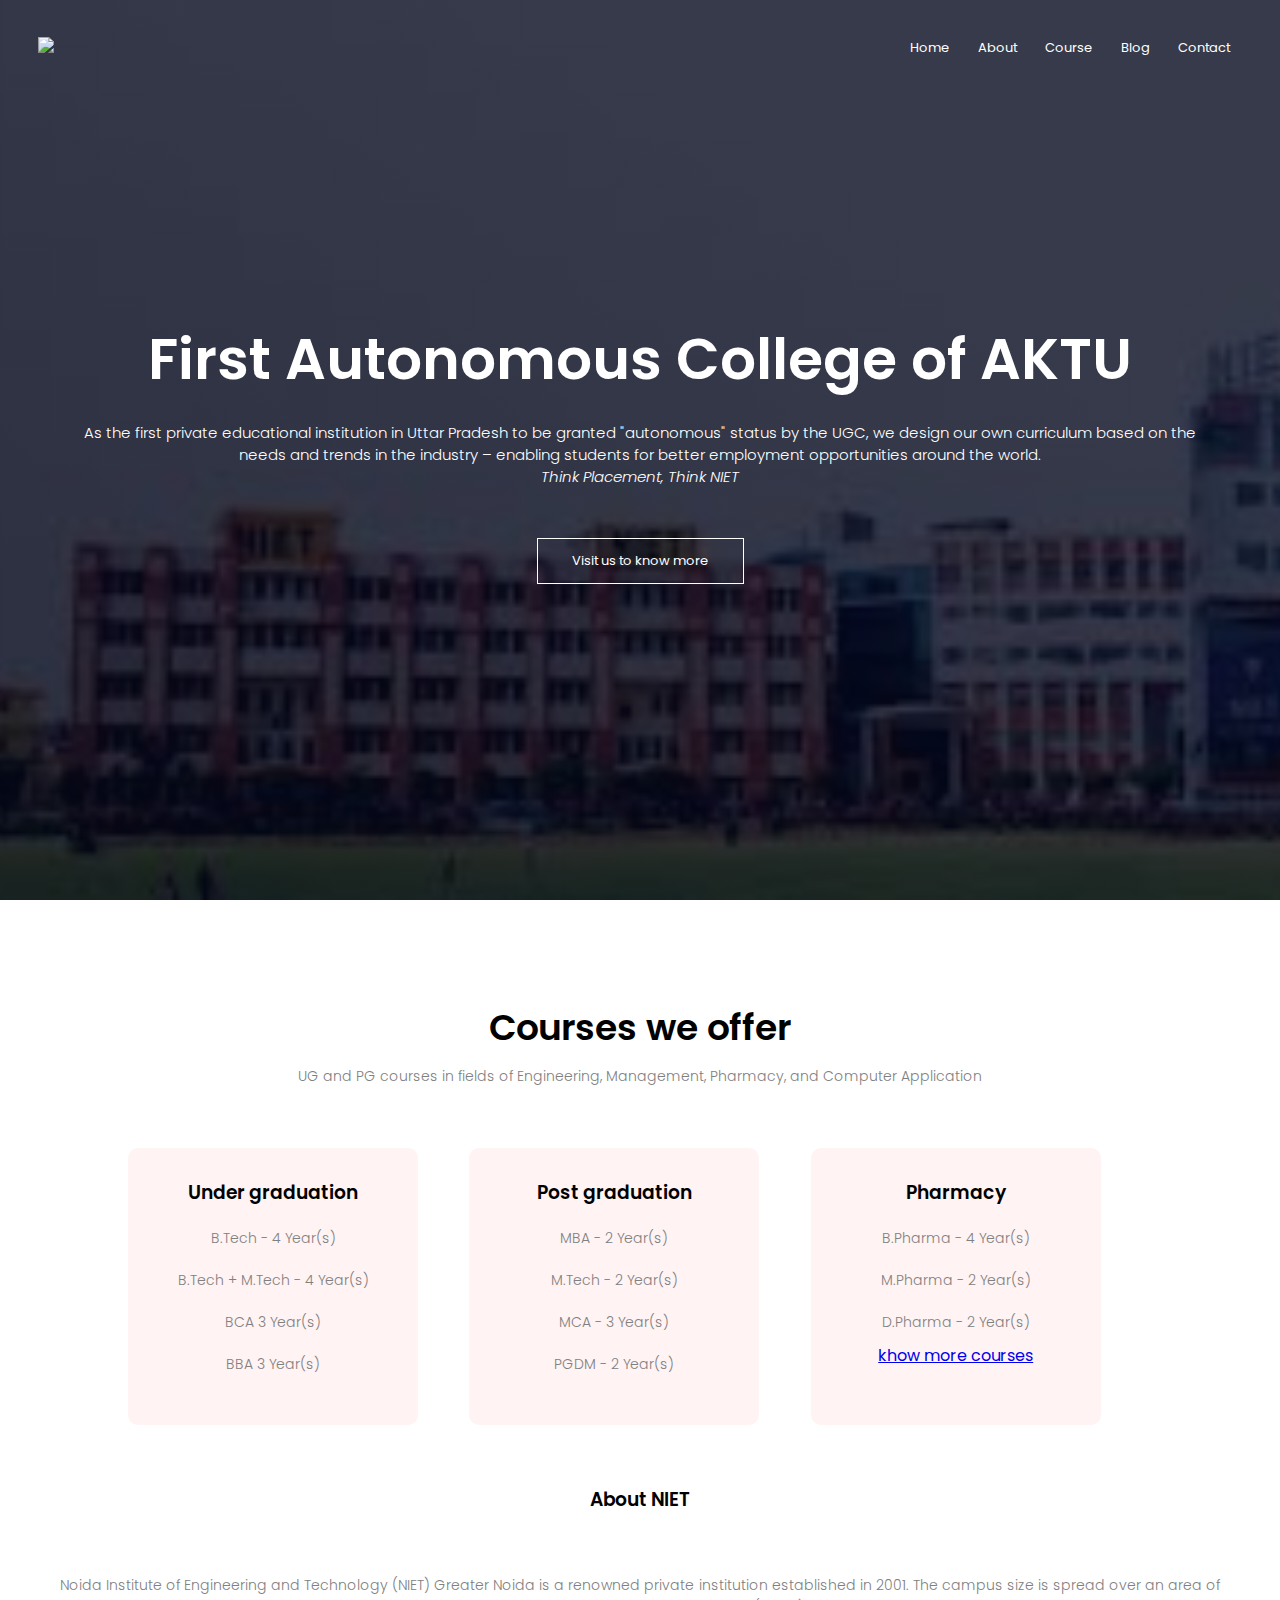
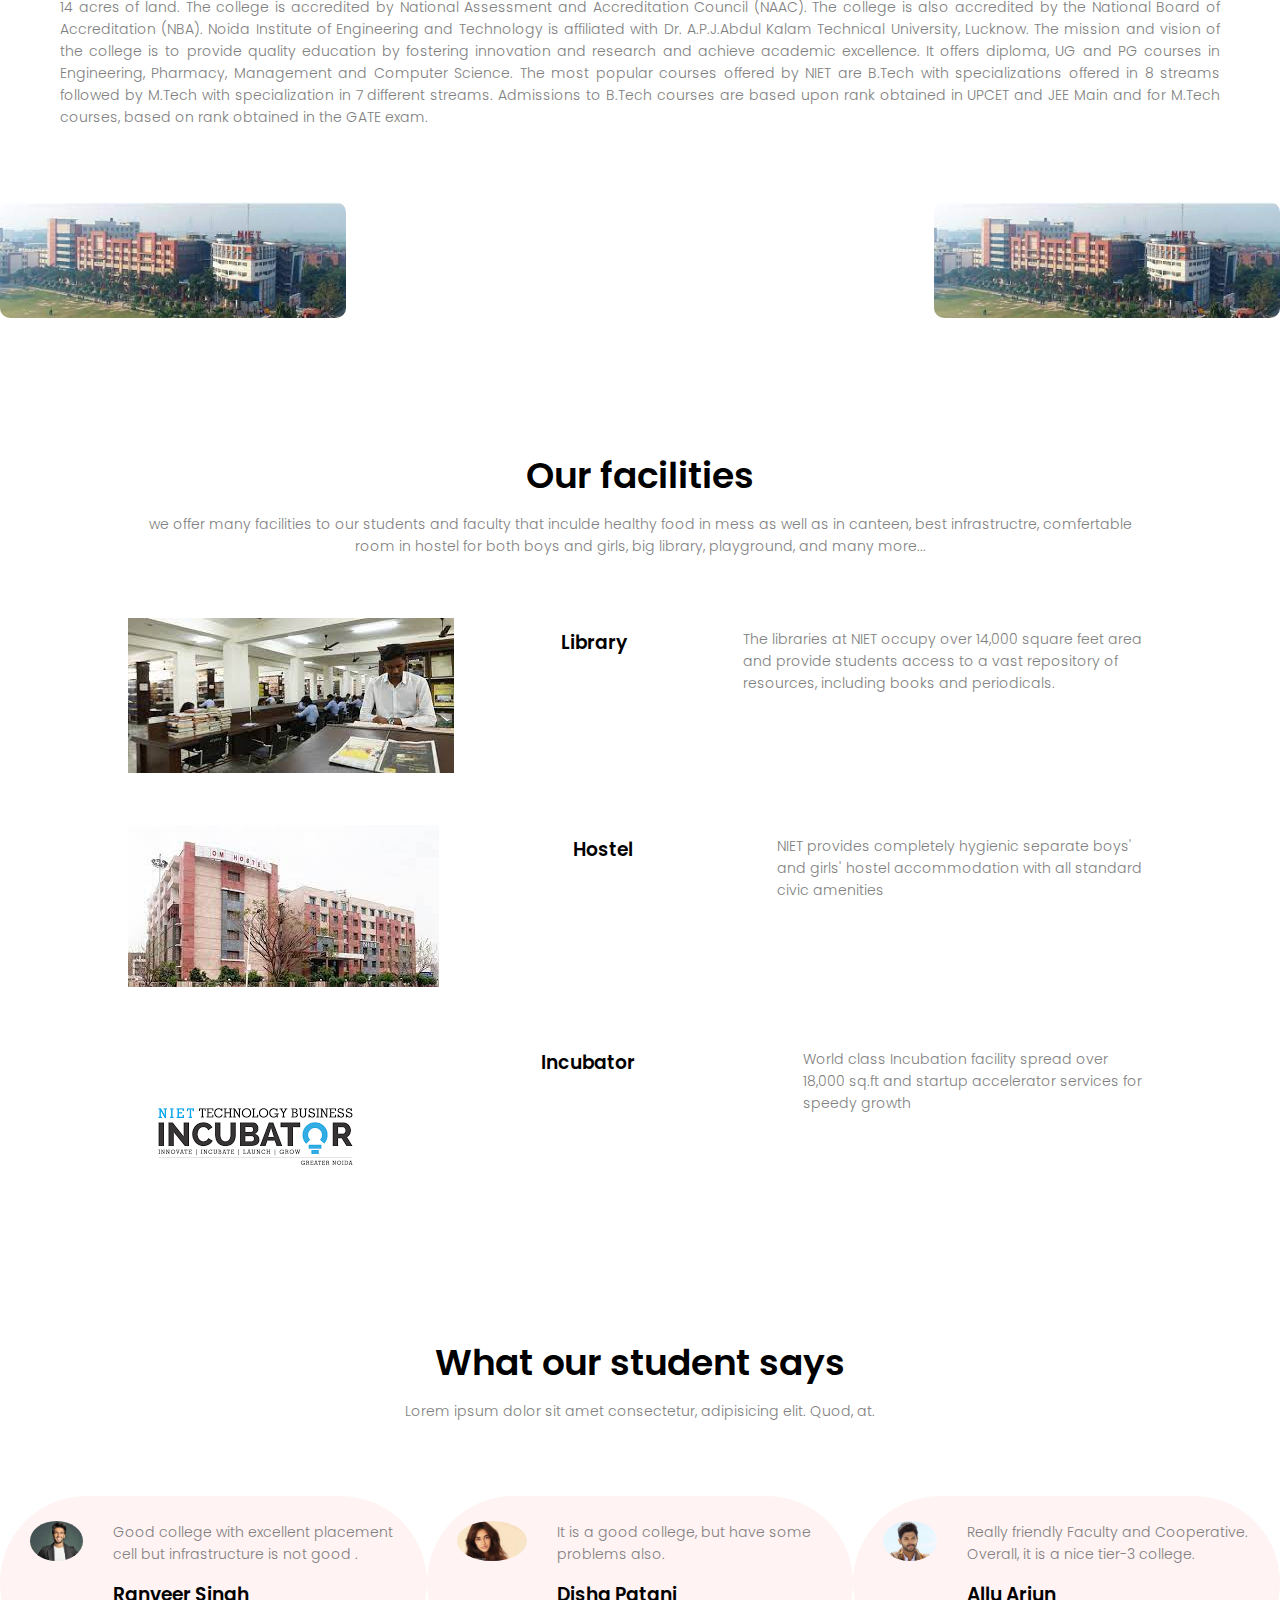
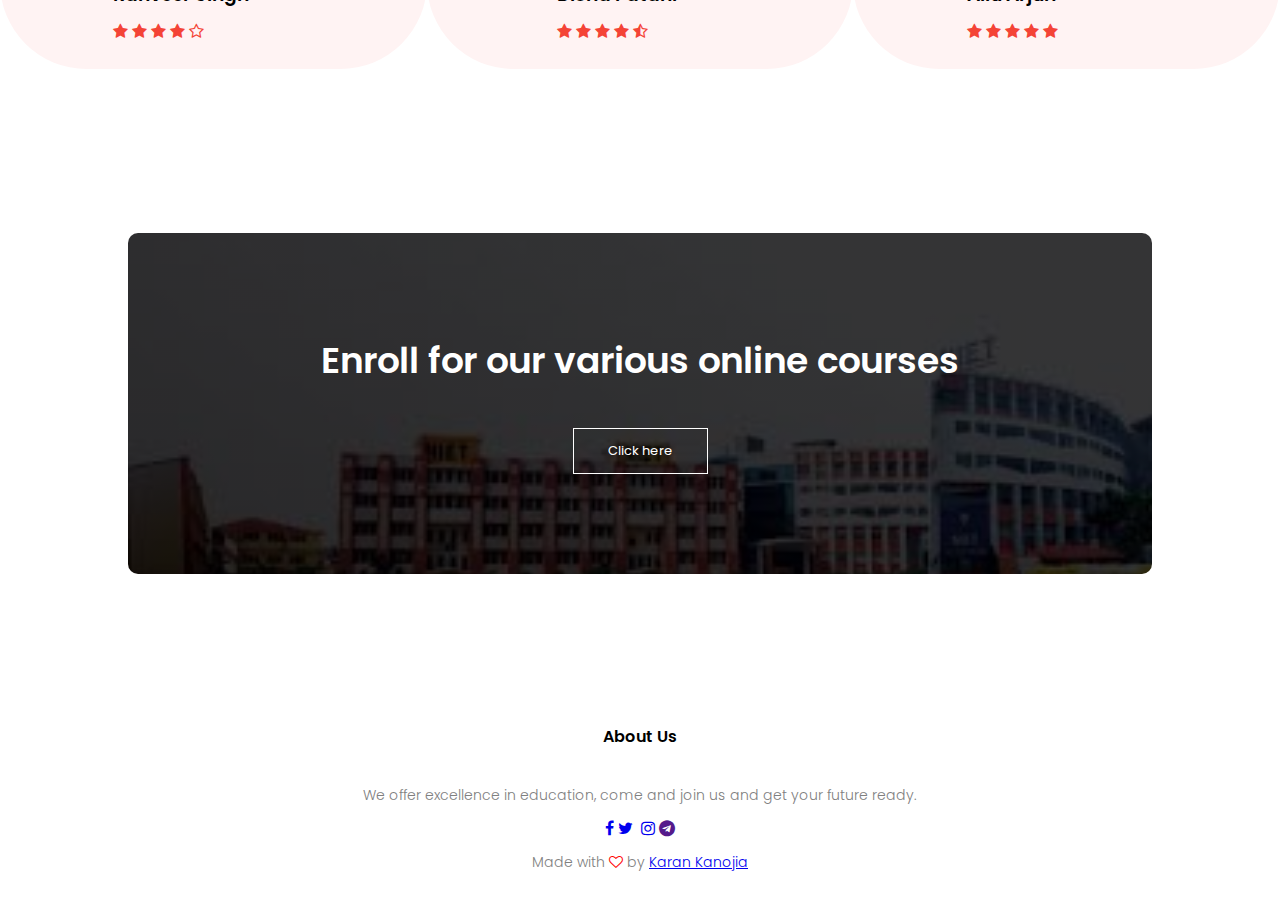
==== commit 0c5e84ff: "ffinal finish" ====
--- a/index.html
+++ b/index.html
@@ -215,7 +215,7 @@
             <a href="https://www.instagram.com/nietgreaternoida/?hl=en"><i class="fa fa-instagram"></i></a>
             <a href=""><i class="fa fa-telegram"></i></a>            
         </div>
-        <p>Made with <i class="fa fa-heart-o"></i> by Karan Kanojia</p>
+        <p>Made with <i class="fa fa-heart-o"></i>  by <a href="https://github.com/KARANKANOJIA7830">Karan Kanojia</a></p>
     </section>
 
     <script>
